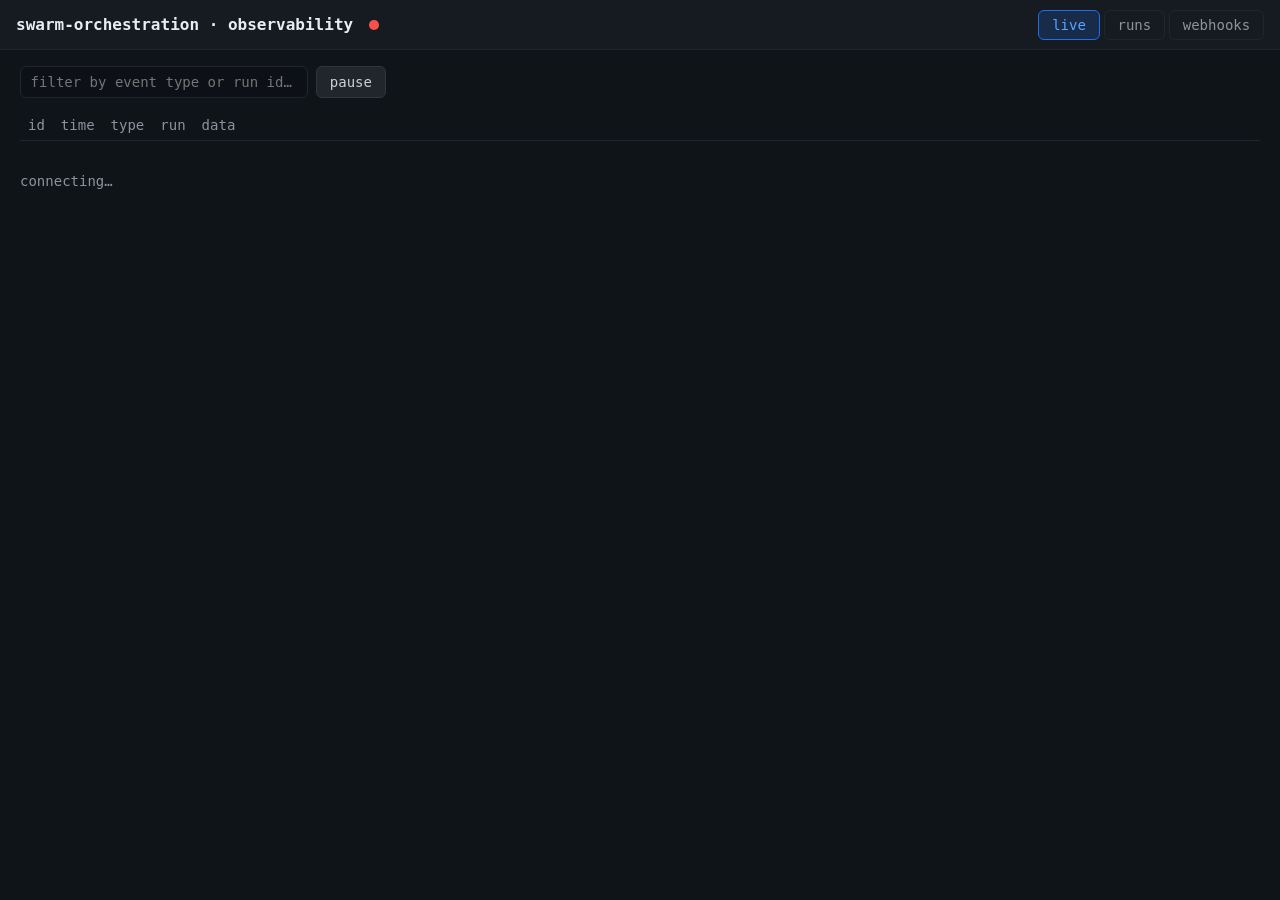
==== src/webhook_receiver/static/index.html @ 02a6c50a "address review: real width for outcome/label, pause-safe reconnect, e2e cleanup Kilo was right that " ====
<!DOCTYPE html>
<html lang="en">
<head>
<meta charset="utf-8">
<meta name="viewport" content="width=device-width, initial-scale=1">
<title>swarm-orchestration · observability</title>
<style>
  :root { color-scheme: dark; }
  * { box-sizing: border-box; }
  body {
    margin: 0; background: #0f1419; color: #c9d1d9;
    font: 14px/1.45 ui-monospace, SFMono-Regular, Menlo, Consolas, monospace;
  }
  header {
    display: flex; align-items: center; gap: 1rem;
    padding: .6rem 1rem; background: #161b22; border-bottom: 1px solid #21262d;
  }
  header h1 { font-size: 1rem; margin: 0; color: #e6edf3; font-weight: 600; }
  nav { display: flex; gap: .25rem; margin-left: auto; }
  nav button {
    background: none; border: 1px solid #21262d; color: #8b949e;
    padding: .25rem .8rem; border-radius: 6px; cursor: pointer; font: inherit;
  }
  nav button.active { background: #1f6feb33; color: #58a6ff; border-color: #1f6feb; }
  #dot { width: .6rem; height: .6rem; border-radius: 50%; background: #d29922; }
  #dot.live { background: #3fb950; } #dot.down { background: #f85149; }
  main { padding: 1rem 1.25rem; }
  section { display: none; } section.active { display: block; }
  .bar { display: flex; gap: .5rem; align-items: center; margin-bottom: .75rem; flex-wrap: wrap; }
  .bar input[type=text] {
    background: #0d1117; color: #c9d1d9; border: 1px solid #21262d;
    border-radius: 6px; padding: .3rem .6rem; font: inherit; width: 18rem;
  }
  .bar button {
    background: #21262d; color: #c9d1d9; border: 1px solid #30363d;
    border-radius: 6px; padding: .3rem .8rem; cursor: pointer; font: inherit;
  }
  table { border-collapse: collapse; width: 100%; }
  th, td { text-align: left; padding: .3rem .5rem; border-bottom: 1px solid #21262d;
           vertical-align: top; white-space: nowrap; }
  th { color: #8b949e; font-weight: 500; position: sticky; top: 0; background: #0f1419; }
  td.wrap { white-space: normal; word-break: break-word; }
  /* wide-screen layout: the payload/detail column claims the leftover
     width instead of every column shrinking to content (the runs rules
     scope to the index table only — the run-detail table also lives in
     section#runs, inside #detail) */
  #live th:last-child, #live td:last-child,
  #webhooks th:last-child, #webhooks td:last-child,
  #detail th:last-child, #detail td:last-child { width: 100%; }
  #runs > table th:nth-child(3), #runs > table td:nth-child(3),
  #runs > table th:nth-child(4), #runs > table td:nth-child(4) {
    white-space: normal; word-break: break-word; }
  #runs > table th:nth-child(3), #runs > table td:nth-child(3) { width: 18%; }
  #runs > table th:nth-child(4), #runs > table td:nth-child(4) {
    width: 24%; min-width: 14rem; }
  #runs > table th:nth-child(2), #runs > table td:nth-child(2) { width: 100%; }
  .kind { color: #79c0ff; } .runid { color: #d2a8ff; cursor: pointer; }
  .err { color: #f85149; } .ok { color: #3fb950; } .dim { color: #8b949e; }
  details { margin: 0; } details summary { cursor: pointer; color: #8b949e; }
  pre { margin: .25rem 0 0; padding: .5rem; background: #0d1117; border-radius: 6px;
        overflow-x: auto; white-space: pre-wrap; word-break: break-word; }
  #detail { margin-top: 1rem; border: 1px solid #21262d; border-radius: 8px; padding: .75rem; }
  #detail h3 { margin: 0 0 .5rem; color: #e6edf3; font-size: .95rem; }
  .empty { color: #8b949e; padding: 1rem 0; }
</style>
</head>
<body>
<header>
  <h1>swarm-orchestration · observability</h1>
  <span id="dot" title="SSE connection"></span>
  <nav>
    <button data-tab="live" class="active">live</button>
    <button data-tab="runs">runs</button>
    <button data-tab="webhooks">webhooks</button>
  </nav>
</header>
<main>
  <section id="live" class="active">
    <div class="bar">
      <input type="text" id="live-filter" placeholder="filter by event type or run id…">
      <button id="live-pause">pause</button>
      <span class="dim" id="live-count"></span>
    </div>
    <table><thead><tr>
      <th>id</th><th>time</th><th>type</th><th>run</th><th>data</th>
    </tr></thead><tbody id="live-body"></tbody></table>
    <p class="empty" id="live-empty">connecting…</p>
  </section>

  <section id="runs">
    <div class="bar"><button id="runs-refresh">refresh</button>
      <span class="dim">newest first · click a run for its full trace</span></div>
    <table><thead><tr>
      <th>run</th><th>repo</th><th>label</th><th>outcome</th><th>modified</th>
    </tr></thead><tbody id="runs-body"></tbody></table>
    <p class="empty" id="runs-empty">no runs recorded yet</p>
    <div id="detail" hidden></div>
  </section>

  <section id="webhooks">
    <div class="bar"><button id="hooks-refresh">refresh</button>
      <span class="dim">durable webhook tail — survives restarts</span></div>
    <table><thead><tr>
      <th>id</th><th>time</th><th>type</th><th>delivery</th><th>detail</th>
    </tr></thead><tbody id="hooks-body"></tbody></table>
    <p class="empty" id="hooks-empty">no webhook events recorded yet</p>
  </section>
</main>
<script>
"use strict";
// ALL dynamic values go through textContent — event payloads are
// agent-controlled text and must never be parsed as HTML.
const $ = (id) => document.getElementById(id);
const MAX_ROWS = 500;
const COLLAPSED = new Set([
  "user_message_chunk", "agent_message_chunk", "agent_thought_chunk", "agent_update",
]);

const fmtTime = (ts) =>
  ts ? new Date(ts * 1000).toLocaleTimeString() : "";
const cell = (row, text, cls) => {
  const td = document.createElement("td");
  if (cls) td.className = cls;
  td.textContent = text ?? "";
  row.appendChild(td); return td;
};
const shortId = (id) => (id ? id.slice(0, 8) : "");

// ── tabs ────────────────────────────────────────────────────────────────
document.querySelectorAll("nav button").forEach((btn) => {
  btn.addEventListener("click", () => {
    document.querySelectorAll("nav button").forEach((b) => b.classList.remove("active"));
    document.querySelectorAll("section").forEach((s) => s.classList.remove("active"));
    btn.classList.add("active");
    $(btn.dataset.tab).classList.add("active");
    if (btn.dataset.tab === "runs") loadRuns();
    if (btn.dataset.tab === "webhooks") loadWebhooks();
  });
});

// ── live SSE feed ───────────────────────────────────────────────────────
let paused = false;
let liveItems = [];
const seenIds = new Set(); // membership dedupe — survives server id resets
const liveMatch = (item) => {
  const q = $("live-filter").value.trim().toLowerCase();
  if (!q) return true;
  return (
    item.type.toLowerCase().includes(q) ||
    ((item.data || {}).run_id || "").toLowerCase().includes(q) ||
    ((item.data || {}).id || "").toLowerCase().includes(q)
  );
};
const updateLiveCount = () => {
  const shown = liveItems.filter(liveMatch).slice(0, MAX_ROWS);
  $("live-count").textContent = `${shown.length} shown · ${liveItems.length} buffered`;
};
const atBottom = () =>
  window.innerHeight + window.scrollY >= document.documentElement.scrollHeight - 140;
const renderLive = () => {
  const body = $("live-body");
  const stick = atBottom();
  body.textContent = "";
  // liveItems is newest-first; render oldest-first so a narrative stream
  // (thought/message chunks) reads top-down like the journald pane.
  const shown = liveItems.filter(liveMatch).slice(0, MAX_ROWS).reverse();
  $("live-empty").textContent = liveItems.length ? "" : "no events yet";
  updateLiveCount();
  for (const item of shown) {
    const tr = document.createElement("tr");
    cell(tr, String(item.id), "dim");
    cell(tr, fmtTime(item.ts), "dim");
    cell(tr, item.type, "kind");
    const rid = (item.data || {}).run_id || (item.data || {}).id || "";
    const runCell = cell(tr, shortId(rid), rid ? "runid" : "dim");
    if (rid) {
      runCell.title = rid;
      runCell.addEventListener("click", () => { openRun(rid); });
    }
    const dataCell = document.createElement("td");
    dataCell.className = "wrap";
    appendData(dataCell, item);
    tr.appendChild(dataCell);
    body.appendChild(tr);
  }
  if (stick) window.scrollTo({ top: document.documentElement.scrollHeight });
};
const expandedIds = new Set(); // survives tbody rebuilds mid-stream
const wireExpansion = (details, key) => {
  details.open = expandedIds.has(key);
  details.addEventListener("toggle", () => {
    if (details.open) expandedIds.add(key);
    else expandedIds.delete(key);
  });
};
const appendData = (container, item, keyPrefix = "live") => {
  const d = item.data || {};
  const text = d.text ?? d.error ?? d.reason ?? d.stop_reason ?? null;
  const structured = ["entries", "plan", "commands", "options", "payload"].some(
    (k) => d[k] !== undefined
  );
  if (text !== null) {
    const span = document.createElement("span");
    span.textContent = String(text).slice(0, 300);
    container.appendChild(span);
    if (String(text).length > 300) container.appendChild(document.createTextNode("…"));
  }
  if (structured || text === null) {
    const details = document.createElement("details");
    wireExpansion(details, `${keyPrefix}:${item.id}`);
    const summary = document.createElement("summary");
    summary.textContent = "json";
    details.appendChild(summary);
    const pre = document.createElement("pre");
    pre.textContent = JSON.stringify(d, null, 2);
    details.appendChild(pre);
    container.appendChild(details);
  }
};
const connect = () => {
  const es = new EventSource("/events");
  es.addEventListener("open", () => {
    $("dot").className = "live";
    // fires on every reconnect too — never flush the stream a paused
    // reader is reading; the idle-feed resolution only matters unpaused.
    if (!paused) renderLive();
  });
  es.addEventListener("error", () => $("dot").className = "down");
  for (const type of [
    "webhook_received", "webhook_filtered", "webhook_accepted", "webhook_duplicate",
    "prompt_queued", "prompt_consumed", "sandbox_provisioned", "sandbox_released",
    "user_message_chunk", "agent_session_started", "agent_message_chunk",
    "agent_thought_chunk", "agent_tool_call", "agent_plan", "agent_plan_update",
    "agent_plan_removed", "agent_commands_update", "agent_mode_update",
    "agent_session_info", "agent_config_update", "agent_update", "agent_usage",
    "agent_permission", "agent_finished",
  ]) {
    es.addEventListener(type, (ev) => {
      const id = parseInt(ev.lastEventId, 10) || 0;
      // The ring replays on every (re)connect and the server ignores
      // Last-Event-ID, so dedupe by membership — not a high-water mark,
      // which a server restart (ids reset to 1) would silence forever.
      if (seenIds.has(id)) return;
      seenIds.add(id);
      if (seenIds.size > 5000) seenIds.clear(); // bounded; replay window ≪ this
      const data = JSON.parse(ev.data);
      // The SSE frame carries the data dict only; ts falls back to arrival
      // time (ring-replayed items show "now" — durable views carry true ts).
      liveItems.unshift({ id: ev.lastEventId, ts: data.ts ?? Date.now() / 1000, type, data });
      liveItems = liveItems.slice(0, 2000);
      updateLiveCount();
      if (!paused) renderLive();
    });
  }
};
$("live-filter").addEventListener("input", renderLive);
$("live-pause").addEventListener("click", () => {
  paused = !paused;
  $("live-pause").textContent = paused ? "resume" : "pause";
  if (!paused) renderLive();
});

// ── runs ────────────────────────────────────────────────────────────────
const loadRuns = async () => {
  try {
    const res = await fetch("/runs");
    if (!res.ok) throw new Error(`HTTP ${res.status}`);
    const runs = await res.json();
    const body = $("runs-body"); body.textContent = "";
    $("runs-empty").textContent = runs.length ? "" : "no runs recorded yet";
    for (const run of runs) {
      const m = run.manifest || {};
      const tr = document.createElement("tr");
      const rid = cell(tr, shortId(run.run_id), "runid");
      rid.title = run.run_id;
      tr.addEventListener("click", () => openRun(run.run_id));
      tr.style.cursor = "pointer";
      cell(tr, m.repo ?? "", "wrap");
      cell(tr, m.label ?? "", "wrap");
      const out = cell(
        tr,
        "",
        (m.ok === true ? "ok" : m.ok === false ? "err" : "dim") + " wrap"
      );
      out.textContent = m.ok === undefined ? "—" : m.ok ? "ok" : m.stop_reason || m.error || "failed";
      cell(tr, new Date(run.modified_at * 1000).toLocaleString(), "dim");
      body.appendChild(tr);
    }
  } catch { $("runs-empty").textContent = "failed to load runs"; }
};
const openRun = async (runId) => {
  document.querySelectorAll("nav button").forEach((b) => b.classList.remove("active"));
  document.querySelectorAll("section").forEach((s) => s.classList.remove("active"));
  document.querySelector('nav button[data-tab="runs"]').classList.add("active");
  $("runs").classList.add("active");
  const box = $("detail"); box.hidden = false; box.textContent = "loading…";
  let events;
  try {
    const res = await fetch(`/runs/${runId}/events`);
    if (!res.ok) throw new Error(`HTTP ${res.status}`);
    events = await res.json();
  } catch {
    box.textContent = `failed to load run ${runId}`;
    return;
  }
  box.textContent = "";
  const h = document.createElement("h3");
  h.textContent = `run ${runId} · ${events.length} events`;
  box.appendChild(h);
  box.scrollIntoView({ behavior: "smooth", block: "start" });
  const table = document.createElement("table");
  const head = table.insertRow();
  for (const label of ["id", "time", "type", "data"]) {
    const th = document.createElement("th"); th.textContent = label; head.appendChild(th);
  }
  const tbody = table.createTBody();
  for (const item of events) {
    const tr = tbody.insertRow();
    cell(tr, String(item.id), "dim");
    cell(tr, fmtTime(item.ts), "dim");
    cell(tr, item.type, "kind");
    const dataCell = document.createElement("td");
    dataCell.className = "wrap";
    if (COLLAPSED.has(item.type)) {
      const details = document.createElement("details");
      wireExpansion(details, `run:${runId}:${item.id}`);
      const summary = document.createElement("summary");
      const d = item.data || {};
      summary.textContent =
        (d.text ? String(d.text).slice(0, 120) : item.type) +
        (d.text && String(d.text).length > 120 ? "…" : "");
      details.appendChild(summary);
      const pre = document.createElement("pre");
      pre.textContent = JSON.stringify(d, null, 2);
      details.appendChild(pre);
      dataCell.appendChild(details);
    } else {
      appendData(dataCell, item, `run:${runId}`);
    }
    tr.appendChild(dataCell);
  }
  box.appendChild(table);
};
$("runs-refresh").addEventListener("click", loadRuns);

// ── webhooks (durable global tail) ─────────────────────────────────────
const loadWebhooks = async () => {
  try {
    const res = await fetch("/events/history");
    if (!res.ok) throw new Error(`HTTP ${res.status}`);
    const all = await res.json();
    const hooks = all.filter((item) => String(item.type).startsWith("webhook_"));
    const body = $("hooks-body"); body.textContent = "";
    $("hooks-empty").textContent = hooks.length ? "" : "no webhook events recorded yet";
    for (const item of hooks.slice(-MAX_ROWS).reverse()) {
      const d = item.data || {};
      const tr = document.createElement("tr");
      cell(tr, String(item.id), "dim");
      cell(tr, fmtTime(item.ts), "dim");
      cell(tr, item.type, "kind");
      cell(tr, d.delivery_id ?? "", "dim");
      const detailCell = document.createElement("td");
      detailCell.className = "wrap";
      const bits = [d.event, d.action, d.reason, d.repo, d.sender, d.label]
        .filter((x) => x !== undefined).map(String).join(" · ");
      detailCell.textContent = bits;
      tr.appendChild(detailCell);
      body.appendChild(tr);
    }
  } catch { $("hooks-empty").textContent = "failed to load webhook tail"; }
};
$("hooks-refresh").addEventListener("click", loadWebhooks);

connect();
</script>
</body>
</html>
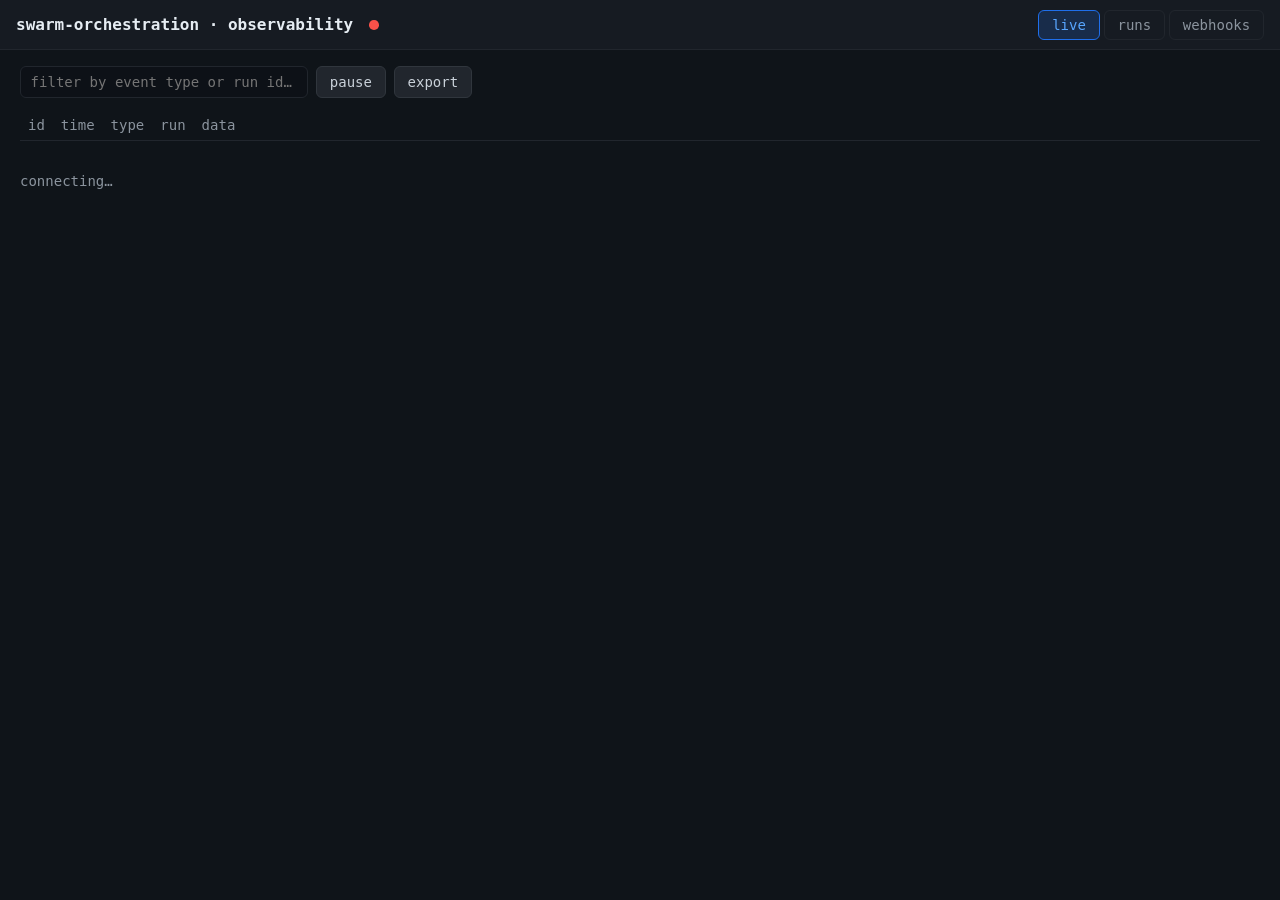
==== commit ef9f3e90: "address webui review round and add jsonl export to all three views Review: drop the redundant wrap c" ====
--- a/src/webhook_receiver/static/index.html
+++ b/src/webhook_receiver/static/index.html
@@ -31,10 +31,12 @@
     background: #0d1117; color: #c9d1d9; border: 1px solid #21262d;
     border-radius: 6px; padding: .3rem .6rem; font: inherit; width: 18rem;
   }
-  .bar button {
+  .bar button, button.export {
     background: #21262d; color: #c9d1d9; border: 1px solid #30363d;
     border-radius: 6px; padding: .3rem .8rem; cursor: pointer; font: inherit;
   }
+  #detail h3 { display: flex; align-items: center; gap: .5rem; }
+  #detail h3 button.export { margin-left: auto; font-size: .8rem; padding: .15rem .6rem; }
   table { border-collapse: collapse; width: 100%; }
   th, td { text-align: left; padding: .3rem .5rem; border-bottom: 1px solid #21262d;
            vertical-align: top; white-space: nowrap; }
@@ -47,13 +49,17 @@
   #live th:last-child, #live td:last-child,
   #webhooks th:last-child, #webhooks td:last-child,
   #detail th:last-child, #detail td:last-child { width: 100%; }
-  #runs > table th:nth-child(3), #runs > table td:nth-child(3),
-  #runs > table th:nth-child(4), #runs > table td:nth-child(4) {
-    white-space: normal; word-break: break-word; }
-  #runs > table th:nth-child(3), #runs > table td:nth-child(3) { width: 18%; }
-  #runs > table th:nth-child(4), #runs > table td:nth-child(4) {
-    width: 24%; min-width: 14rem; }
-  #runs > table th:nth-child(2), #runs > table td:nth-child(2) { width: 100%; }
+  /* runs index: fixed layout — under auto layout the break-word columns
+     have a min-content of one character, so over-constrained hints squeeze
+     outcome into a vertical ribbon; fixed layout makes the header widths
+     law (outcome takes the remainder) */
+  #runs > table { table-layout: fixed; }
+  #runs > table th:nth-child(1) { width: 7rem; }
+  #runs > table th:nth-child(2) { width: 20%; }
+  #runs > table th:nth-child(3) { width: 20%; }
+  #runs > table th:nth-child(5) { width: 12.5rem; }
+  #runs > table td:nth-child(2), #runs > table td:nth-child(3),
+  #runs > table td:nth-child(4) { white-space: normal; word-break: break-word; }
   .kind { color: #79c0ff; } .runid { color: #d2a8ff; cursor: pointer; }
   .err { color: #f85149; } .ok { color: #3fb950; } .dim { color: #8b949e; }
   details { margin: 0; } details summary { cursor: pointer; color: #8b949e; }
@@ -79,6 +85,8 @@
     <div class="bar">
       <input type="text" id="live-filter" placeholder="filter by event type or run id…">
       <button id="live-pause">pause</button>
+      <button id="live-latest" hidden>↓ latest</button>
+      <button id="live-export">export</button>
       <span class="dim" id="live-count"></span>
     </div>
     <table><thead><tr>
@@ -99,6 +107,7 @@
 
   <section id="webhooks">
     <div class="bar"><button id="hooks-refresh">refresh</button>
+      <button id="hooks-export">export</button>
       <span class="dim">durable webhook tail — survives restarts</span></div>
     <table><thead><tr>
       <th>id</th><th>time</th><th>type</th><th>delivery</th><th>detail</th>
@@ -115,6 +124,13 @@
 const COLLAPSED = new Set([
   "user_message_chunk", "agent_message_chunk", "agent_thought_chunk", "agent_update",
 ]);
+// live-feed fragment streams: consecutive same-stream events coalesce into
+// one growing row (terminal-line semantics) instead of one row per fragment;
+// agent_update stays out — it is the text-less unknown-kind passthrough and
+// each one's JSON payload must render individually (ALL-traces contract)
+const COALESCED = new Set([
+  "user_message_chunk", "agent_message_chunk", "agent_thought_chunk",
+]);
 
 const fmtTime = (ts) =>
   ts ? new Date(ts * 1000).toLocaleTimeString() : "";
@@ -125,6 +141,16 @@
   row.appendChild(td); return td;
 };
 const shortId = (id) => (id ? id.slice(0, 8) : "");
+// Browser save dialog picks the destination; JSONL keeps the export
+// greppable/diffable like the on-disk events.jsonl files.
+const download = (name, text) => {
+  const a = document.createElement("a");
+  a.href = URL.createObjectURL(new Blob([text], { type: "application/x-ndjson" }));
+  a.download = name;
+  a.click();
+  URL.revokeObjectURL(a.href);
+};
+const stamp = () => new Date().toISOString().replace(/[:T]/g, "-").slice(0, 17);
 
 // ── tabs ────────────────────────────────────────────────────────────────
 document.querySelectorAll("nav button").forEach((btn) => {
@@ -157,6 +183,33 @@
 };
 const atBottom = () =>
   window.innerHeight + window.scrollY >= document.documentElement.scrollHeight - 140;
+const syncLatestPill = () => { $("live-latest").hidden = atBottom(); };
+const rowFor = (item) => {
+  const tr = document.createElement("tr");
+  tr._key = item.key ?? `id:${item.id}`;
+  cell(tr, String(item.id), "dim");
+  cell(tr, fmtTime(item.ts), "dim");
+  cell(tr, item.type, "kind");
+  const rid = (item.data || {}).run_id || (item.data || {}).id || "";
+  const runCell = cell(tr, shortId(rid), rid ? "runid" : "dim");
+  if (rid) {
+    runCell.title = rid;
+    runCell.addEventListener("click", () => { openRun(rid); });
+  }
+  const dataCell = document.createElement("td");
+  dataCell.className = "wrap";
+  if (item.merged !== undefined) {
+    const tag = document.createElement("span");
+    tag.className = "dim";
+    tag.textContent = `×${item.count} `;
+    dataCell.appendChild(tag);
+    dataCell.appendChild(document.createTextNode(item.merged));
+  } else {
+    appendData(dataCell, item);
+  }
+  tr.appendChild(dataCell);
+  return tr;
+};
 const renderLive = () => {
   const body = $("live-body");
   const stick = atBottom();
@@ -166,24 +219,9 @@
   const shown = liveItems.filter(liveMatch).slice(0, MAX_ROWS).reverse();
   $("live-empty").textContent = liveItems.length ? "" : "no events yet";
   updateLiveCount();
-  for (const item of shown) {
-    const tr = document.createElement("tr");
-    cell(tr, String(item.id), "dim");
-    cell(tr, fmtTime(item.ts), "dim");
-    cell(tr, item.type, "kind");
-    const rid = (item.data || {}).run_id || (item.data || {}).id || "";
-    const runCell = cell(tr, shortId(rid), rid ? "runid" : "dim");
-    if (rid) {
-      runCell.title = rid;
-      runCell.addEventListener("click", () => { openRun(rid); });
-    }
-    const dataCell = document.createElement("td");
-    dataCell.className = "wrap";
-    appendData(dataCell, item);
-    tr.appendChild(dataCell);
-    body.appendChild(tr);
-  }
+  for (const item of shown) body.appendChild(rowFor(item));
   if (stick) window.scrollTo({ top: document.documentElement.scrollHeight });
+  syncLatestPill();
 };
 const expandedIds = new Set(); // survives tbody rebuilds mid-stream
 const wireExpansion = (details, key) => {
@@ -246,10 +284,47 @@
       const data = JSON.parse(ev.data);
       // The SSE frame carries the data dict only; ts falls back to arrival
       // time (ring-replayed items show "now" — durable views carry true ts).
-      liveItems.unshift({ id: ev.lastEventId, ts: data.ts ?? Date.now() / 1000, type, data });
+      const ts = data.ts ?? Date.now() / 1000;
+      // Coalesce consecutive fragments of one stream into a single growing
+      // row — an active session's chunk events are a firehose otherwise.
+      const key = COALESCED.has(type)
+        ? `${type}|${(data || {}).run_id || (data || {}).id || ""}`
+        : null;
+      const head = liveItems[0];
+      let mergedIntoHead = false;
+      if (key && head && head.key === key) {
+        head.merged = ((head.merged ?? String((head.data || {}).text ?? "")) +
+                       String((data || {}).text ?? "")).slice(-1500);
+        head.count = (head.count ?? 1) + 1;
+        head.ts = ts;
+        head.id = ev.lastEventId;
+        mergedIntoHead = true;
+      } else {
+        liveItems.unshift({ id: ev.lastEventId, ts, type, data, key,
+                            merged: key ? String((data || {}).text ?? "") : undefined,
+                            count: key ? 1 : undefined });
+      }
       liveItems = liveItems.slice(0, 2000);
       updateLiveCount();
-      if (!paused) renderLive();
+      if (paused) return;
+      if ($("live-filter").value.trim()) { renderLive(); return; }
+      // hot path: append/extend one row instead of rebuilding the table —
+      // a full rebuild per event is unreadable churn at fragment rate
+      const body = $("live-body");
+      const stick = atBottom();
+      $("live-empty").textContent = "";
+      if (mergedIntoHead && body.lastElementChild &&
+          body.lastElementChild._key === key) {
+        body.replaceChild(rowFor(head), body.lastElementChild);
+      } else if (!mergedIntoHead) {
+        body.appendChild(rowFor(liveItems[0]));
+        while (body.children.length > MAX_ROWS) body.removeChild(body.firstElementChild);
+      } else {
+        renderLive(); // DOM out of sync with the buffer head
+        return;
+      }
+      if (stick) window.scrollTo({ top: document.documentElement.scrollHeight });
+      syncLatestPill();
     });
   }
 };
@@ -258,6 +333,16 @@
   paused = !paused;
   $("live-pause").textContent = paused ? "resume" : "pause";
   if (!paused) renderLive();
+});
+window.addEventListener("scroll", syncLatestPill, { passive: true });
+$("live-latest").addEventListener("click", () => {
+  window.scrollTo({ top: document.documentElement.scrollHeight, behavior: "smooth" });
+});
+$("live-export").addEventListener("click", () => {
+  // oldest-first, one event per line — same shape as events.jsonl
+  const lines = liveItems.slice().reverse()
+    .map((i) => JSON.stringify({ id: i.id, ts: i.ts, type: i.type, data: i.data }));
+  download(`live-${stamp()}.jsonl`, lines.join("\n") + (lines.length ? "\n" : ""));
 });
 
 // ── runs ────────────────────────────────────────────────────────────────
@@ -280,7 +365,7 @@
       const out = cell(
         tr,
         "",
-        (m.ok === true ? "ok" : m.ok === false ? "err" : "dim") + " wrap"
+        m.ok === true ? "ok" : m.ok === false ? "err" : "dim"
       );
       out.textContent = m.ok === undefined ? "—" : m.ok ? "ok" : m.stop_reason || m.error || "failed";
       cell(tr, new Date(run.modified_at * 1000).toLocaleString(), "dim");
@@ -306,6 +391,17 @@
   box.textContent = "";
   const h = document.createElement("h3");
   h.textContent = `run ${runId} · ${events.length} events`;
+  const ex = document.createElement("button");
+  ex.className = "export";
+  ex.textContent = "export jsonl";
+  ex.addEventListener("click", async () => {
+    // refetch: the full file is the source of truth, not the page copy
+    const res = await fetch(`/runs/${runId}/events`);
+    if (!res.ok) return;
+    const evs = await res.json();
+    download(`run-${runId.slice(0, 8)}.jsonl`, evs.map((i) => JSON.stringify(i)).join("\n") + "\n");
+  });
+  h.appendChild(ex);
   box.appendChild(h);
   box.scrollIntoView({ behavior: "smooth", block: "start" });
   const table = document.createElement("table");
@@ -370,6 +466,12 @@
   } catch { $("hooks-empty").textContent = "failed to load webhook tail"; }
 };
 $("hooks-refresh").addEventListener("click", loadWebhooks);
+$("hooks-export").addEventListener("click", async () => {
+  const res = await fetch("/events/history");
+  if (!res.ok) return;
+  const all = await res.json();
+  download(`webhooks-${stamp()}.jsonl`, all.map((i) => JSON.stringify(i)).join("\n") + "\n");
+});
 
 connect();
 </script>
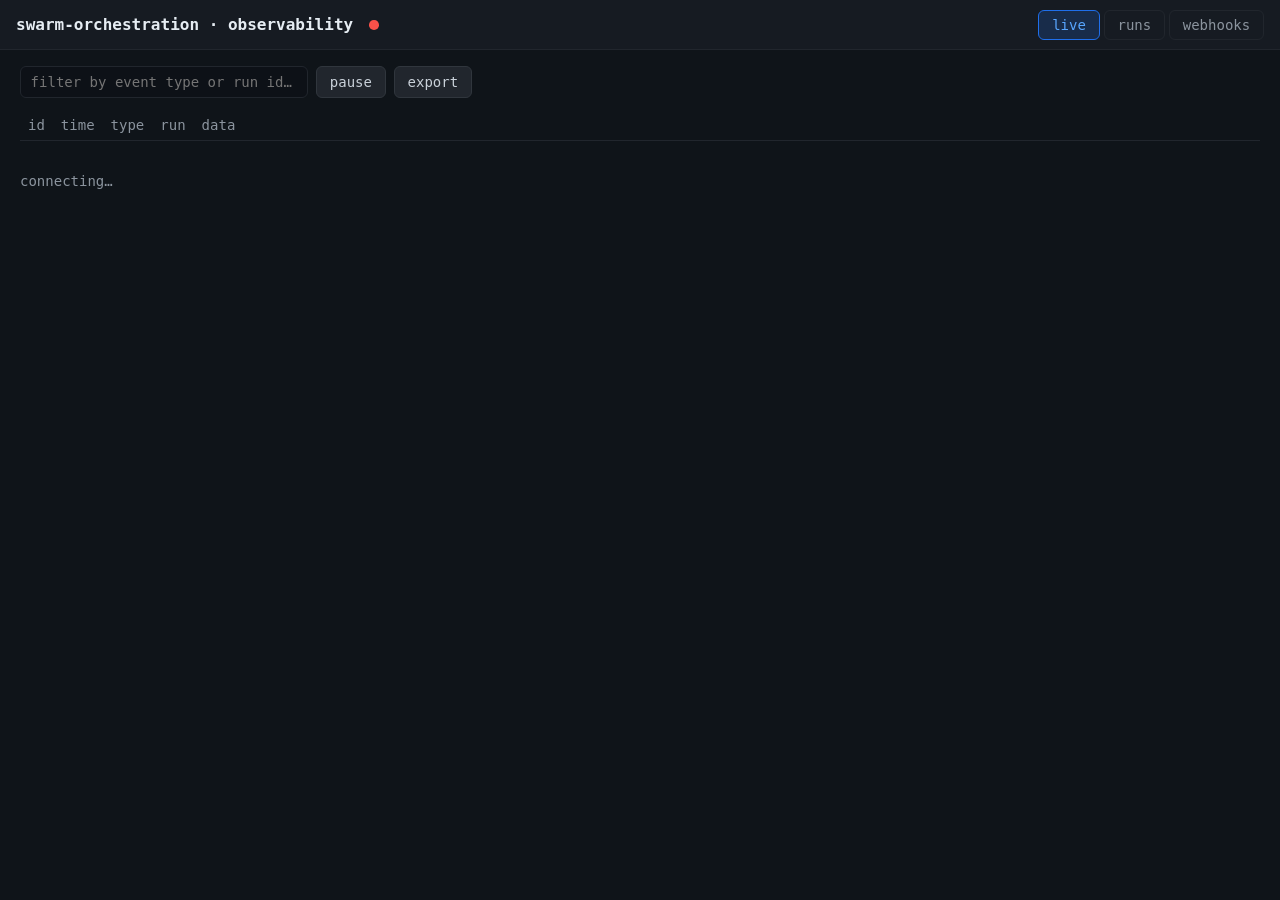
==== commit ea29ad8e: "address review: export the coalesced chunk text, not just the first fragment A coalesced live row ke" ====
--- a/src/webhook_receiver/static/index.html
+++ b/src/webhook_receiver/static/index.html
@@ -339,9 +339,13 @@
   window.scrollTo({ top: document.documentElement.scrollHeight, behavior: "smooth" });
 });
 $("live-export").addEventListener("click", () => {
-  // oldest-first, one event per line — same shape as events.jsonl
+  // oldest-first, one event per line — same shape as events.jsonl; a
+  // coalesced row also carries count + merged so the accumulated chunk
+  // text exports too (data stays the first fragment's payload — the
+  // run_id context is constant across a coalesced stream)
   const lines = liveItems.slice().reverse()
-    .map((i) => JSON.stringify({ id: i.id, ts: i.ts, type: i.type, data: i.data }));
+    .map((i) => JSON.stringify({ id: i.id, ts: i.ts, type: i.type, data: i.data,
+                                 ...(i.merged !== undefined ? { count: i.count, merged: i.merged } : {}) }));
   download(`live-${stamp()}.jsonl`, lines.join("\n") + (lines.length ? "\n" : ""));
 });
 
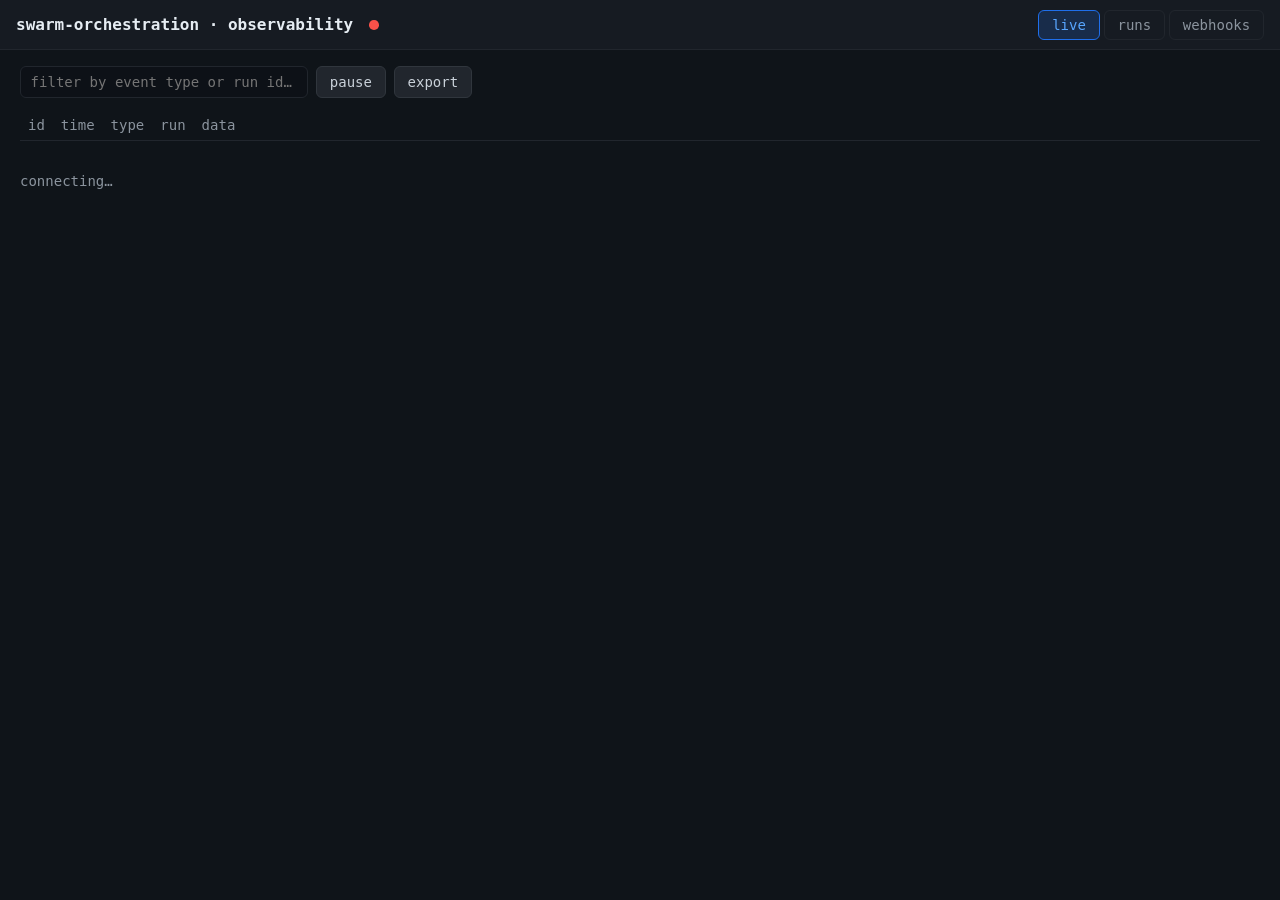
==== commit 0364f2a8: "make SSE event ids restart-unique (boot-epoch + counter composite) The per-process itertools counter" ====
--- a/src/webhook_receiver/static/index.html
+++ b/src/webhook_receiver/static/index.html
@@ -274,10 +274,12 @@
     "agent_permission", "agent_finished",
   ]) {
     es.addEventListener(type, (ev) => {
-      const id = parseInt(ev.lastEventId, 10) || 0;
+      const id = ev.lastEventId; // "<boot-epoch>-<seq>" — unique across restarts
       // The ring replays on every (re)connect and the server ignores
-      // Last-Event-ID, so dedupe by membership — not a high-water mark,
-      // which a server restart (ids reset to 1) would silence forever.
+      // Last-Event-ID, so dedupe by membership. The epoch-prefixed server id
+      // keeps a restart from colliding with pre-restart ids — the old
+      // per-process counter reset to 1 and every post-redeploy event landed
+      // in this set already, freezing the feed until ids caught back up.
       if (seenIds.has(id)) return;
       seenIds.add(id);
       if (seenIds.size > 5000) seenIds.clear(); // bounded; replay window ≪ this
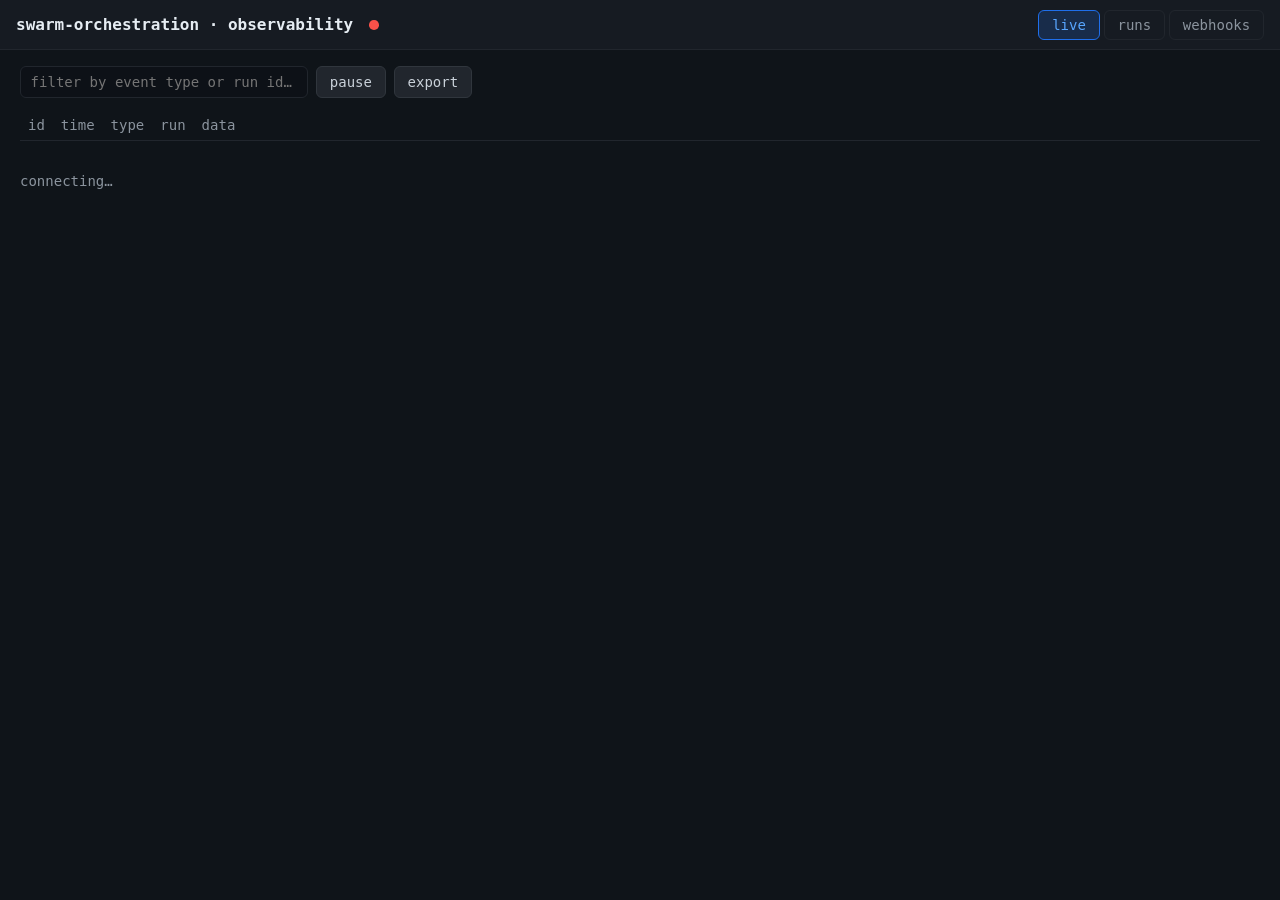
==== commit 22815b99: "make the SSE boot prefix unique on same-second restarts The epoch-only prefix still collided when a " ====
--- a/src/webhook_receiver/static/index.html
+++ b/src/webhook_receiver/static/index.html
@@ -274,12 +274,13 @@
     "agent_permission", "agent_finished",
   ]) {
     es.addEventListener(type, (ev) => {
-      const id = ev.lastEventId; // "<boot-epoch>-<seq>" — unique across restarts
+      const id = ev.lastEventId; // "<boot-epoch>-<boot-token>-<seq>" — unique across restarts
       // The ring replays on every (re)connect and the server ignores
-      // Last-Event-ID, so dedupe by membership. The epoch-prefixed server id
-      // keeps a restart from colliding with pre-restart ids — the old
-      // per-process counter reset to 1 and every post-redeploy event landed
-      // in this set already, freezing the feed until ids caught back up.
+      // Last-Event-ID, so dedupe by membership. The boot-prefixed server id
+      // (epoch + per-boot random token) keeps a restart from colliding with
+      // pre-restart ids — the old per-process counter reset to 1 and every
+      // post-redeploy event landed in this set already, freezing the feed
+      // until ids caught back up.
       if (seenIds.has(id)) return;
       seenIds.add(id);
       if (seenIds.size > 5000) seenIds.clear(); // bounded; replay window ≪ this
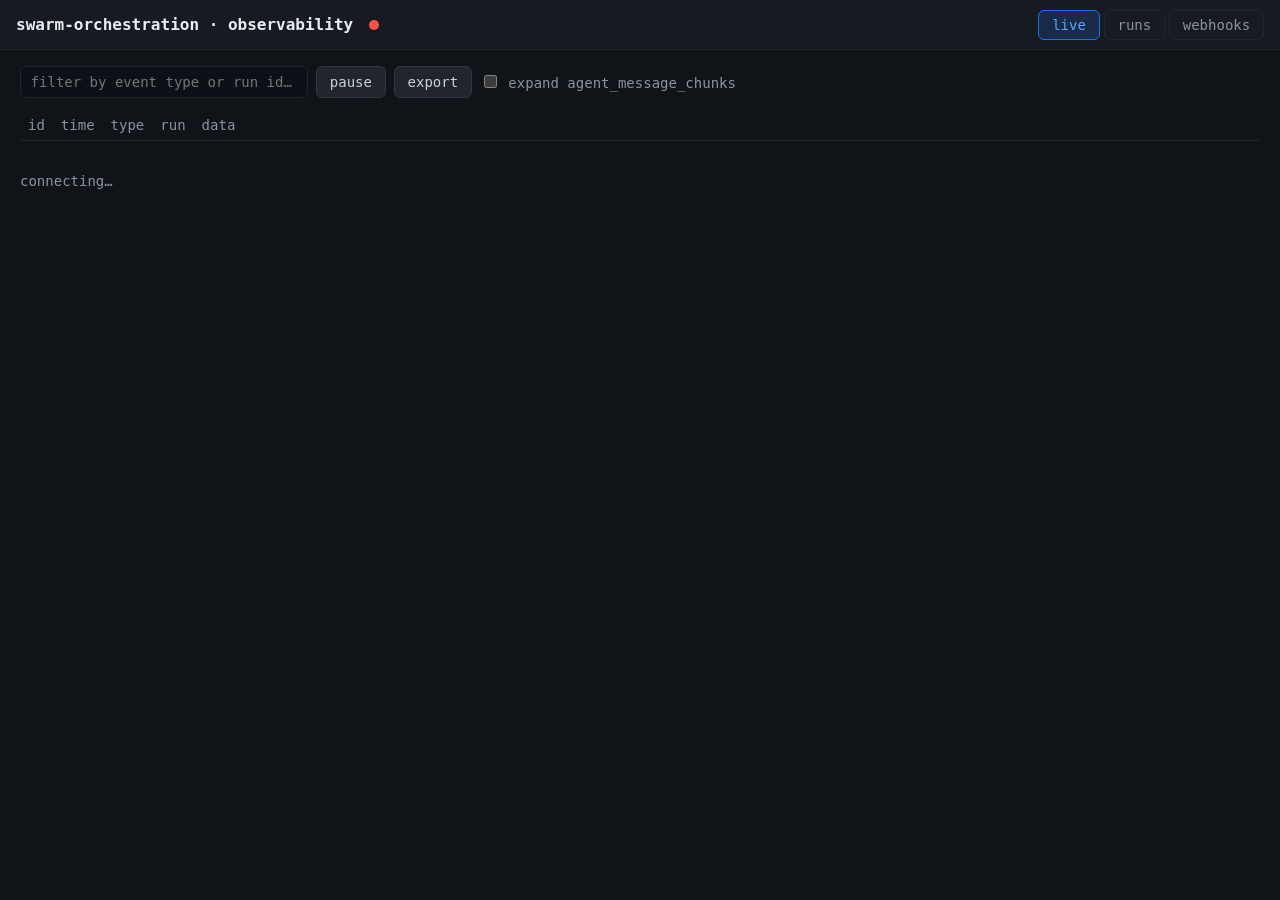
==== commit 1e24f2cf: "webui: keep full chunk text and make coalesced rows expandable (I1a/I1b) The live tab coalesced chun" ====
--- a/src/webhook_receiver/static/index.html
+++ b/src/webhook_receiver/static/index.html
@@ -31,10 +31,11 @@
     background: #0d1117; color: #c9d1d9; border: 1px solid #21262d;
     border-radius: 6px; padding: .3rem .6rem; font: inherit; width: 18rem;
   }
-  .bar button, button.export {
+  .bar button, button.export, #back-top {
     background: #21262d; color: #c9d1d9; border: 1px solid #30363d;
     border-radius: 6px; padding: .3rem .8rem; cursor: pointer; font: inherit;
   }
+  #back-top { position: fixed; right: 1rem; bottom: 1rem; z-index: 10; }
   #detail h3 { display: flex; align-items: center; gap: .5rem; }
   #detail h3 button.export { margin-left: auto; font-size: .8rem; padding: .15rem .6rem; }
   table { border-collapse: collapse; width: 100%; }
@@ -87,6 +88,7 @@
       <button id="live-pause">pause</button>
       <button id="live-latest" hidden>↓ latest</button>
       <button id="live-export">export</button>
+      <label class="dim"><input type="checkbox" id="live-expand-chunks"> expand agent_message_chunks</label>
       <span class="dim" id="live-count"></span>
     </div>
     <table><thead><tr>
@@ -115,6 +117,7 @@
     <p class="empty" id="hooks-empty">no webhook events recorded yet</p>
   </section>
 </main>
+<button id="back-top" hidden>top</button>
 <script>
 "use strict";
 // ALL dynamic values go through textContent — event payloads are
@@ -184,6 +187,8 @@
 const atBottom = () =>
   window.innerHeight + window.scrollY >= document.documentElement.scrollHeight - 140;
 const syncLatestPill = () => { $("live-latest").hidden = atBottom(); };
+const syncBackTop = () => { $("back-top").hidden = window.scrollY < 300; };
+const syncScrollControls = () => { syncLatestPill(); syncBackTop(); };
 const rowFor = (item) => {
   const tr = document.createElement("tr");
   tr._key = item.key ?? `id:${item.id}`;
@@ -199,11 +204,25 @@
   const dataCell = document.createElement("td");
   dataCell.className = "wrap";
   if (item.merged !== undefined) {
+    // coalesced chunk stream: toggle summary (×N + one-line preview) over the
+    // full text in a pre — pre-wrap keeps the fragment newlines visible
+    const details = document.createElement("details");
+    wireExpansion(details, `live:merged:${item.key}`, $("live-expand-chunks").checked);
+    const summary = document.createElement("summary");
     const tag = document.createElement("span");
     tag.className = "dim";
     tag.textContent = `×${item.count} `;
-    dataCell.appendChild(tag);
-    dataCell.appendChild(document.createTextNode(item.merged));
+    tag.title = `${item.count} coalesced fragments`;
+    summary.appendChild(tag);
+    const text = String(item.merged);
+    const preview = text.slice(0, 120).replace(/\n/g, " ") +
+      (text.length > 120 ? "…" : "");
+    summary.appendChild(document.createTextNode(preview));
+    details.appendChild(summary);
+    const pre = document.createElement("pre");
+    pre.textContent = text;
+    details.appendChild(pre);
+    dataCell.appendChild(details);
   } else {
     appendData(dataCell, item);
   }
@@ -221,12 +240,17 @@
   updateLiveCount();
   for (const item of shown) body.appendChild(rowFor(item));
   if (stick) window.scrollTo({ top: document.documentElement.scrollHeight });
-  syncLatestPill();
+  syncScrollControls();
 };
 const expandedIds = new Set(); // survives tbody rebuilds mid-stream
-const wireExpansion = (details, key) => {
-  details.open = expandedIds.has(key);
+// dominated = the expand-all checkbox forces this row open; its toggles must
+// not record state, or a programmatic open would keep the row open after the
+// checkbox is unchecked. Captured at build time so late toggle events from
+// detached (rebuilt) rows are ignored too.
+const wireExpansion = (details, key, dominated = false) => {
+  details.open = dominated || expandedIds.has(key);
   details.addEventListener("toggle", () => {
+    if (dominated) return;
     if (details.open) expandedIds.add(key);
     else expandedIds.delete(key);
   });
@@ -296,8 +320,10 @@
       const head = liveItems[0];
       let mergedIntoHead = false;
       if (key && head && head.key === key) {
-        head.merged = ((head.merged ?? String((head.data || {}).text ?? "")) +
-                       String((data || {}).text ?? "")).slice(-1500);
+        // no tail truncation: the buffer keeps the whole stream so the head
+        // of a long message survives in the live tab (and in the export)
+        head.merged = (head.merged ?? String((head.data || {}).text ?? "")) +
+                      String((data || {}).text ?? "");
         head.count = (head.count ?? 1) + 1;
         head.ts = ts;
         head.id = ev.lastEventId;
@@ -327,19 +353,23 @@
         return;
       }
       if (stick) window.scrollTo({ top: document.documentElement.scrollHeight });
-      syncLatestPill();
+      syncScrollControls();
     });
   }
 };
 $("live-filter").addEventListener("input", renderLive);
+$("live-expand-chunks").addEventListener("change", renderLive);
 $("live-pause").addEventListener("click", () => {
   paused = !paused;
   $("live-pause").textContent = paused ? "resume" : "pause";
   if (!paused) renderLive();
 });
-window.addEventListener("scroll", syncLatestPill, { passive: true });
+window.addEventListener("scroll", syncScrollControls, { passive: true });
 $("live-latest").addEventListener("click", () => {
   window.scrollTo({ top: document.documentElement.scrollHeight, behavior: "smooth" });
+});
+$("back-top").addEventListener("click", () => {
+  window.scrollTo({ top: 0, behavior: "smooth" });
 });
 $("live-export").addEventListener("click", () => {
   // oldest-first, one event per line — same shape as events.jsonl; a
